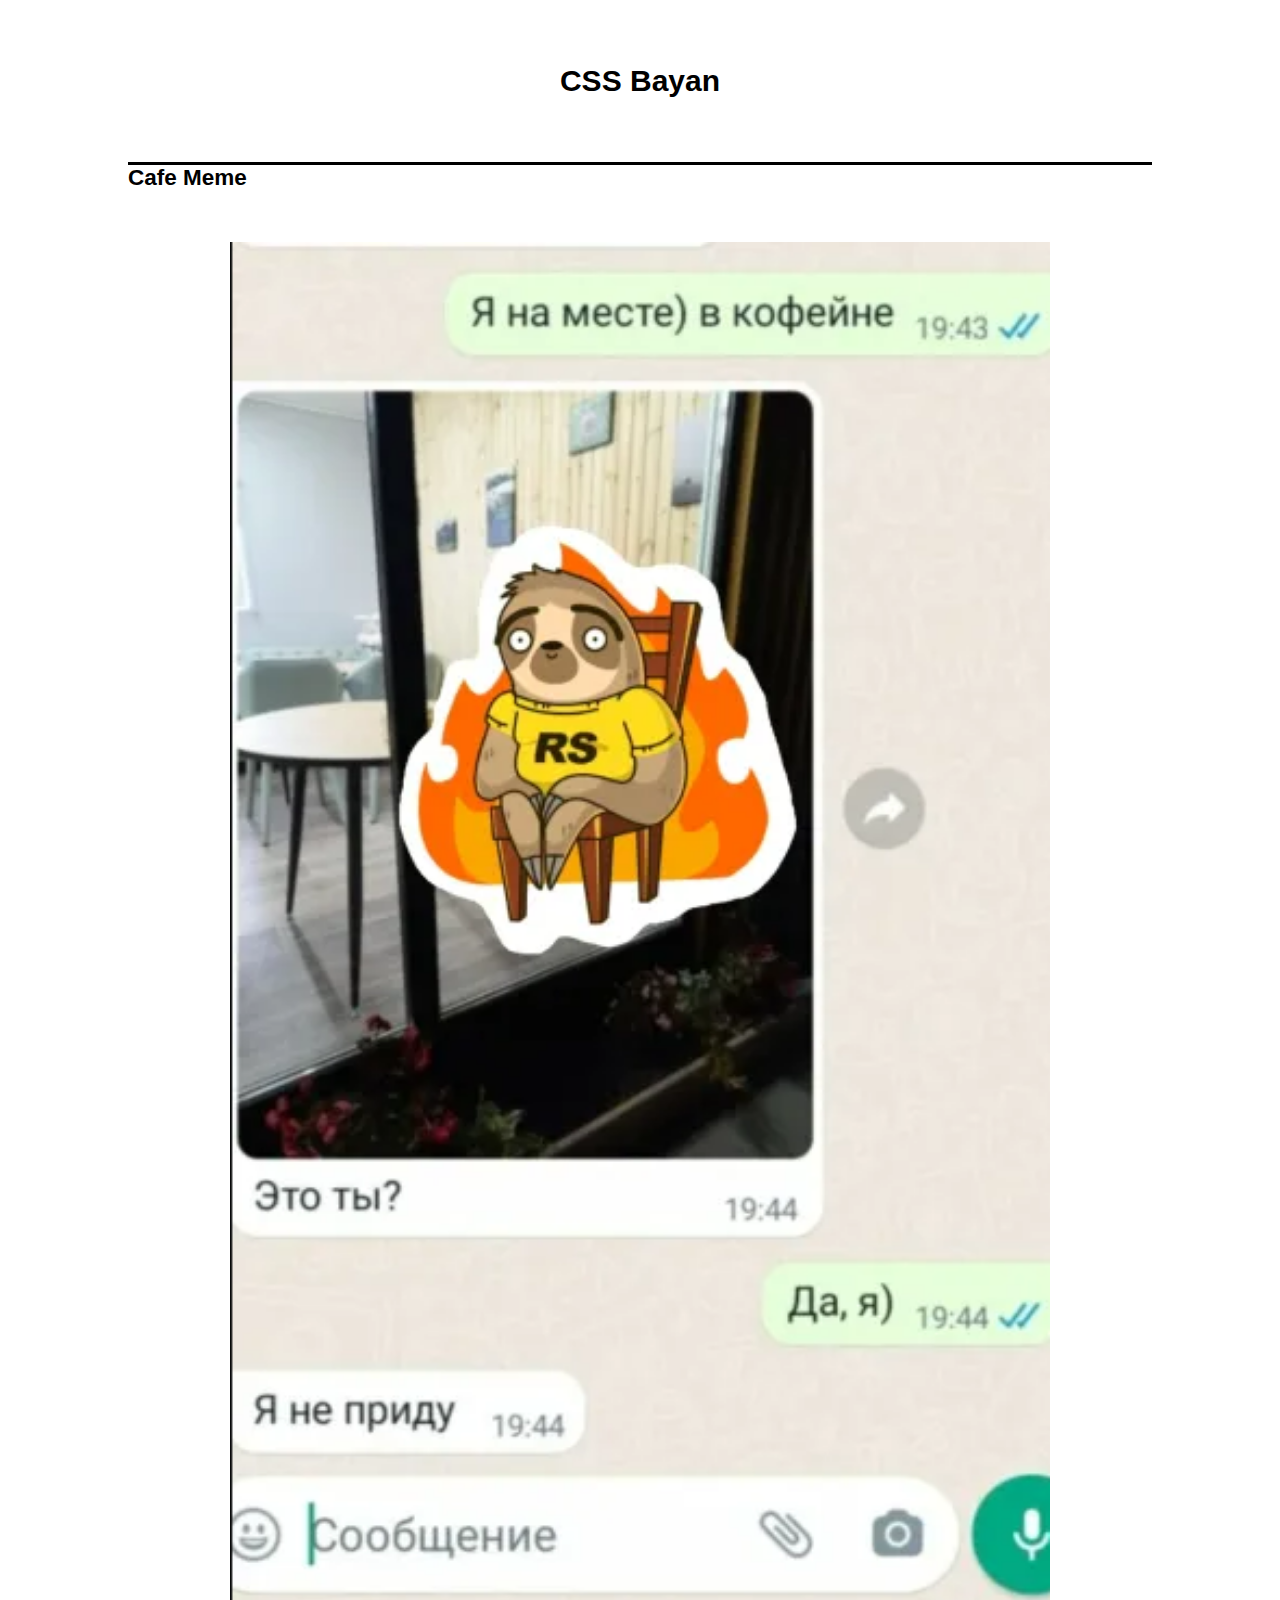
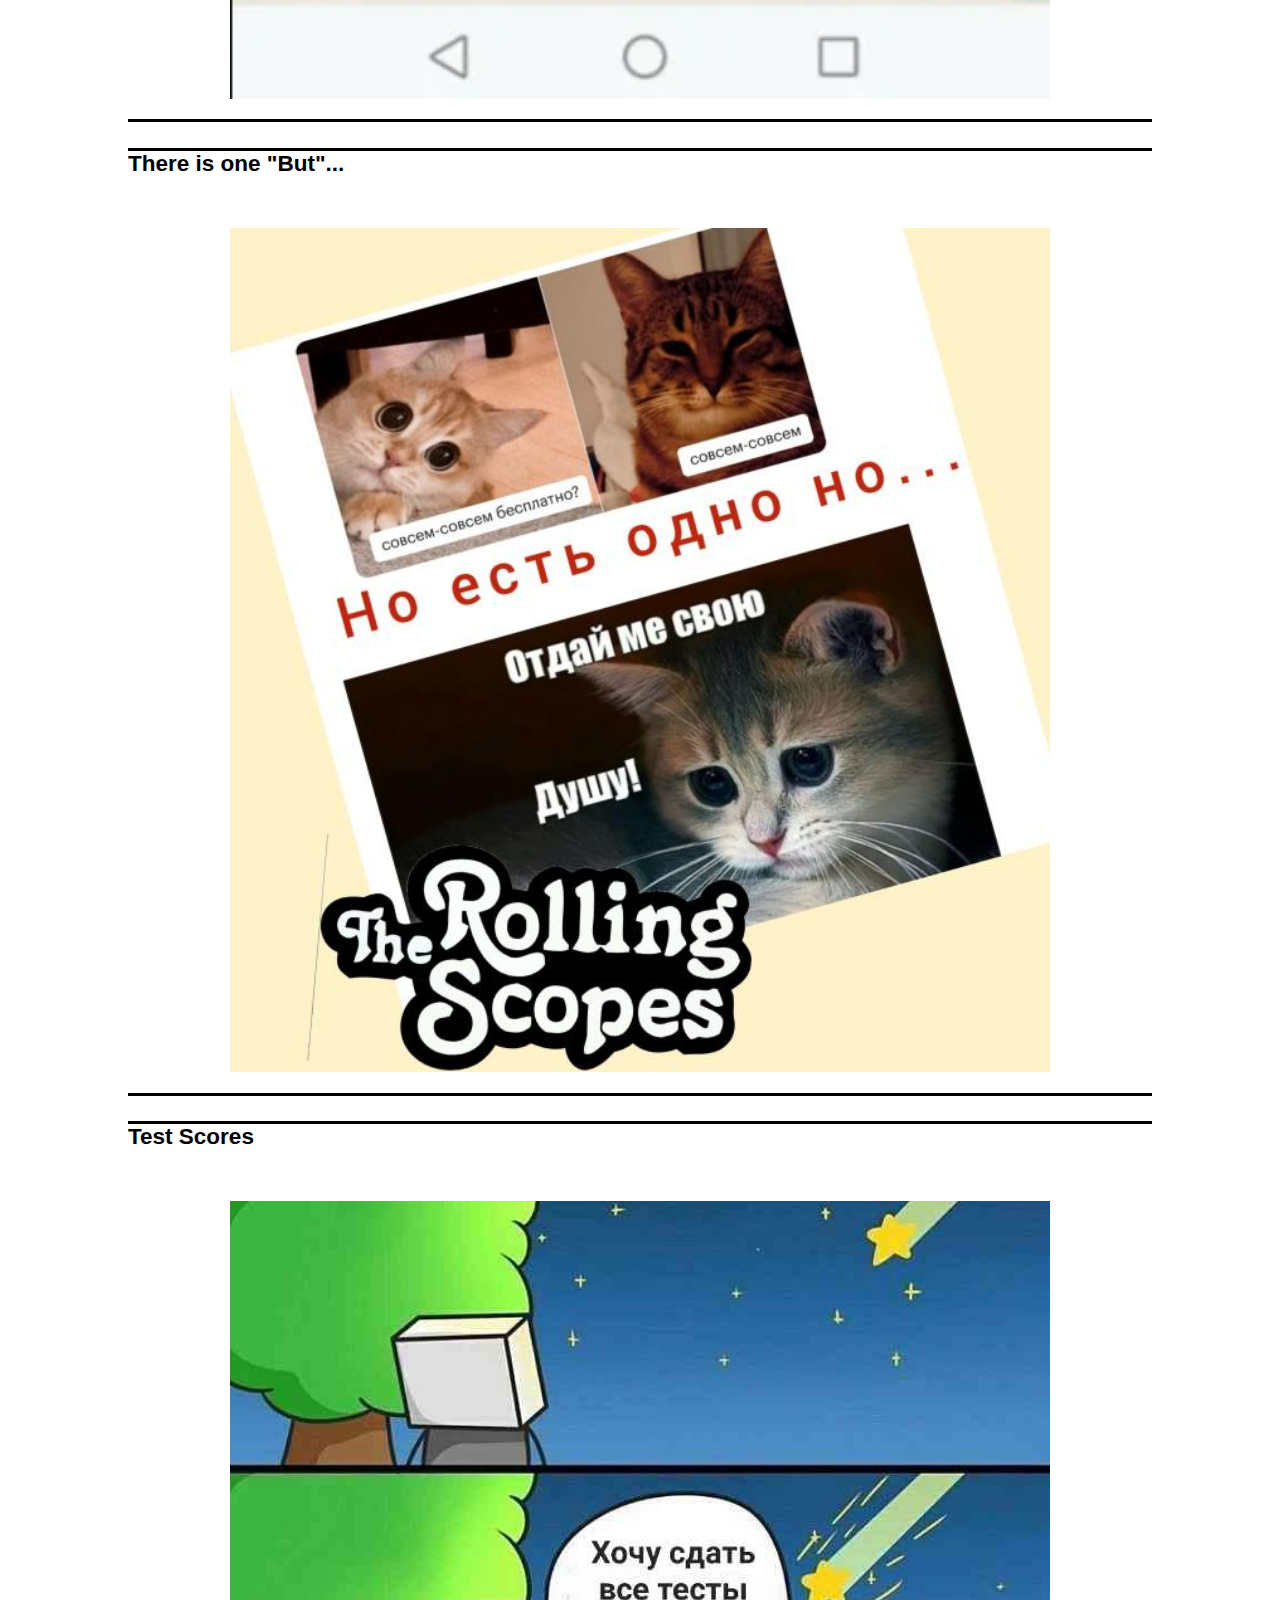
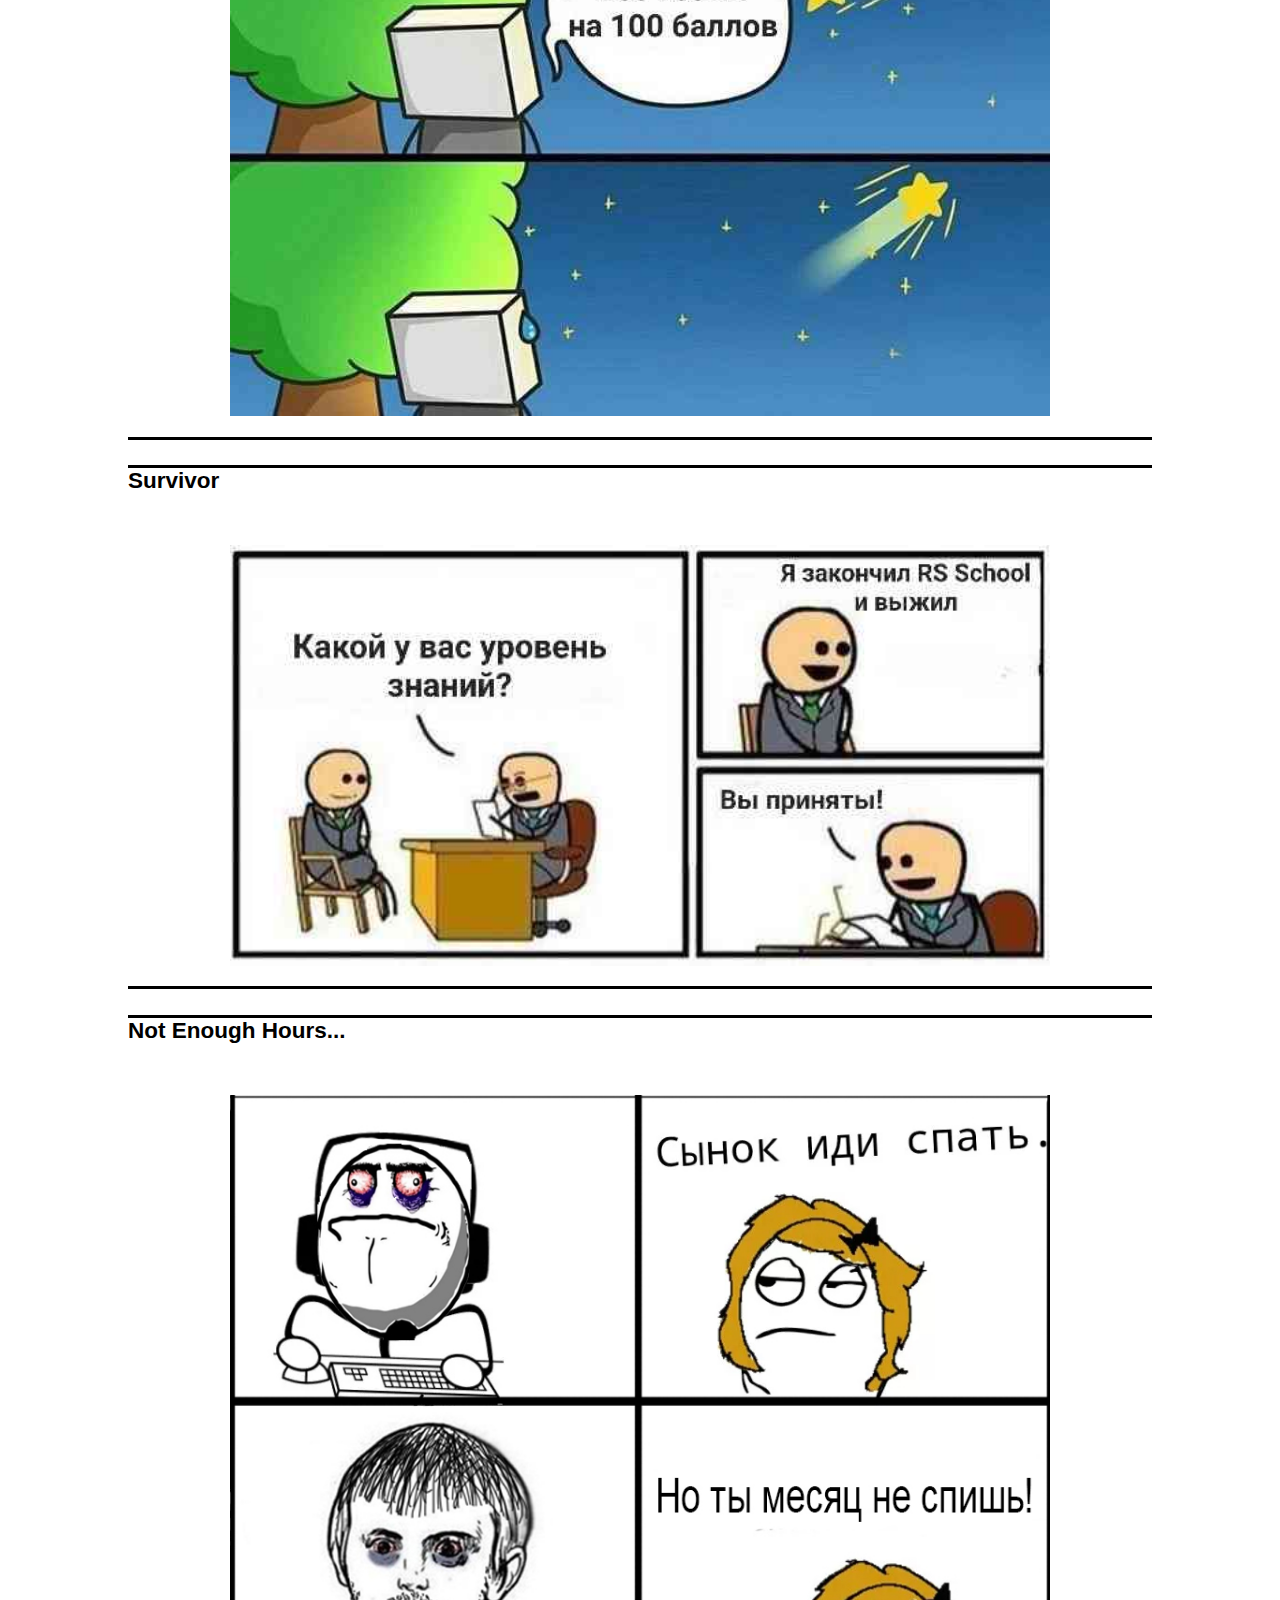
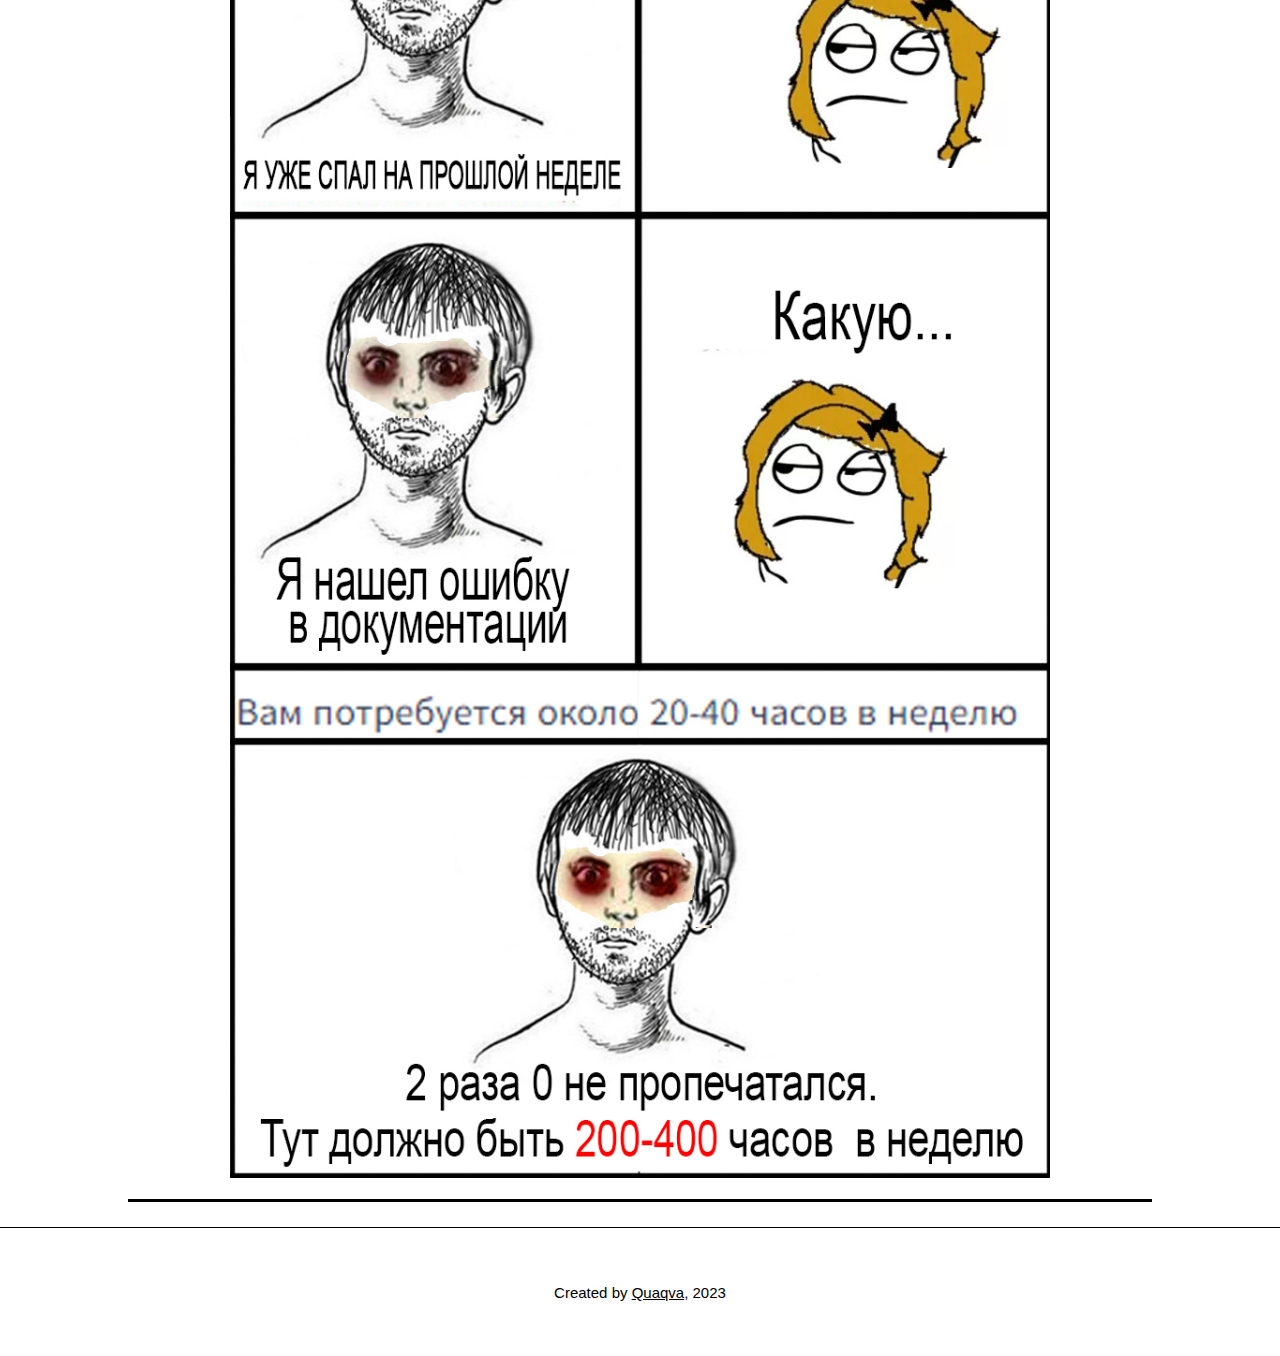
==== index.html @ 1279a56a "feat: added basic CSS (Sun, 12 Mar, 12:35:00 AM)" ====
<!DOCTYPE html>
<html lang="en">
<head>
    <meta charset="UTF-8">
    <meta name="viewport" content="width=device-width, initial-scale=1.0">
    <meta http-equiv="X-UA-Compatible" content="IE=Edge">
    <link rel="stylesheet" href="styles.css">
    <title>CSS Bayan</title>
</head>
<body>
    <header>
        <h1>CSS Bayan</h1>
    </header>
    <main>
        <div class="accordion-wrapper">
            <div id="meme-1" class="accordion-item">
                <h2>Cafe Meme</h2>
                <img alt="cafe meme" src="images/cafe_meme.png">
            </div>
            <div id="meme-2" class="accordion-item">
                <h2>There is one "But"...</h2>
                <img alt="there is one but meme" src="images/there_is_one_but_meme.png">
            </div>
            <div id="meme-3" class="accordion-item">
                <h2>Test Scores</h2>
                <img alt="test scores meme" src="images/test_scores_meme.png">
            </div>
            <div id="meme-4" class="accordion-item">
                <h2>Survivor</h2>
                <img alt="survivor meme" src="images/survivor_meme.png">
            </div>
            <div id="meme-5" class="accordion-item">
                <h2>Not Enough Hours...</h2>
                <img alt="not enough hours meme" src="images/not_enough_hours_meme.png">
            </div>
        </div>
    </main>
    <footer>
        <p>Created by <span class="underline">Quaqva</span>, 2023</p>
    </footer>
</body>
</html>
---- styles.css ----
:root {
    --bg-color-body: white;
    --bg-color-main: white;
    --border-color-item: black;
}

* {
    box-sizing: border-box;
    margin: 0;
    padding: 0;
}

html {
    font: 10px Tahoma, sans-serif;
}

body {
    background-color: var(--bg-color-body);
    font-size:1.5rem;
}

header {
    margin: 5% auto;
}

header > h1 {
    text-align: center;
    font-size:2em;
}

main {
    margin:0 auto;
    width:80%;
    background-color:var(--bg-color-main);
}

.accordion-item {
    width:100%;
    margin:2.5% auto;
    border-top:3px solid var(--border-color-item);
    border-bottom: 3px solid var(--border-color-item);
}

.accordion-item img {
    display:block;
    margin:5% auto 2% auto;
    object-fit: cover;
    width:80%;
}

.underline {
    text-decoration: underline;
}

footer {
    display: flex;
    justify-content: center;
    align-items: center;
    height:5vh;
    width:100%;
    padding:5%;
    border-top:1px solid black;
}
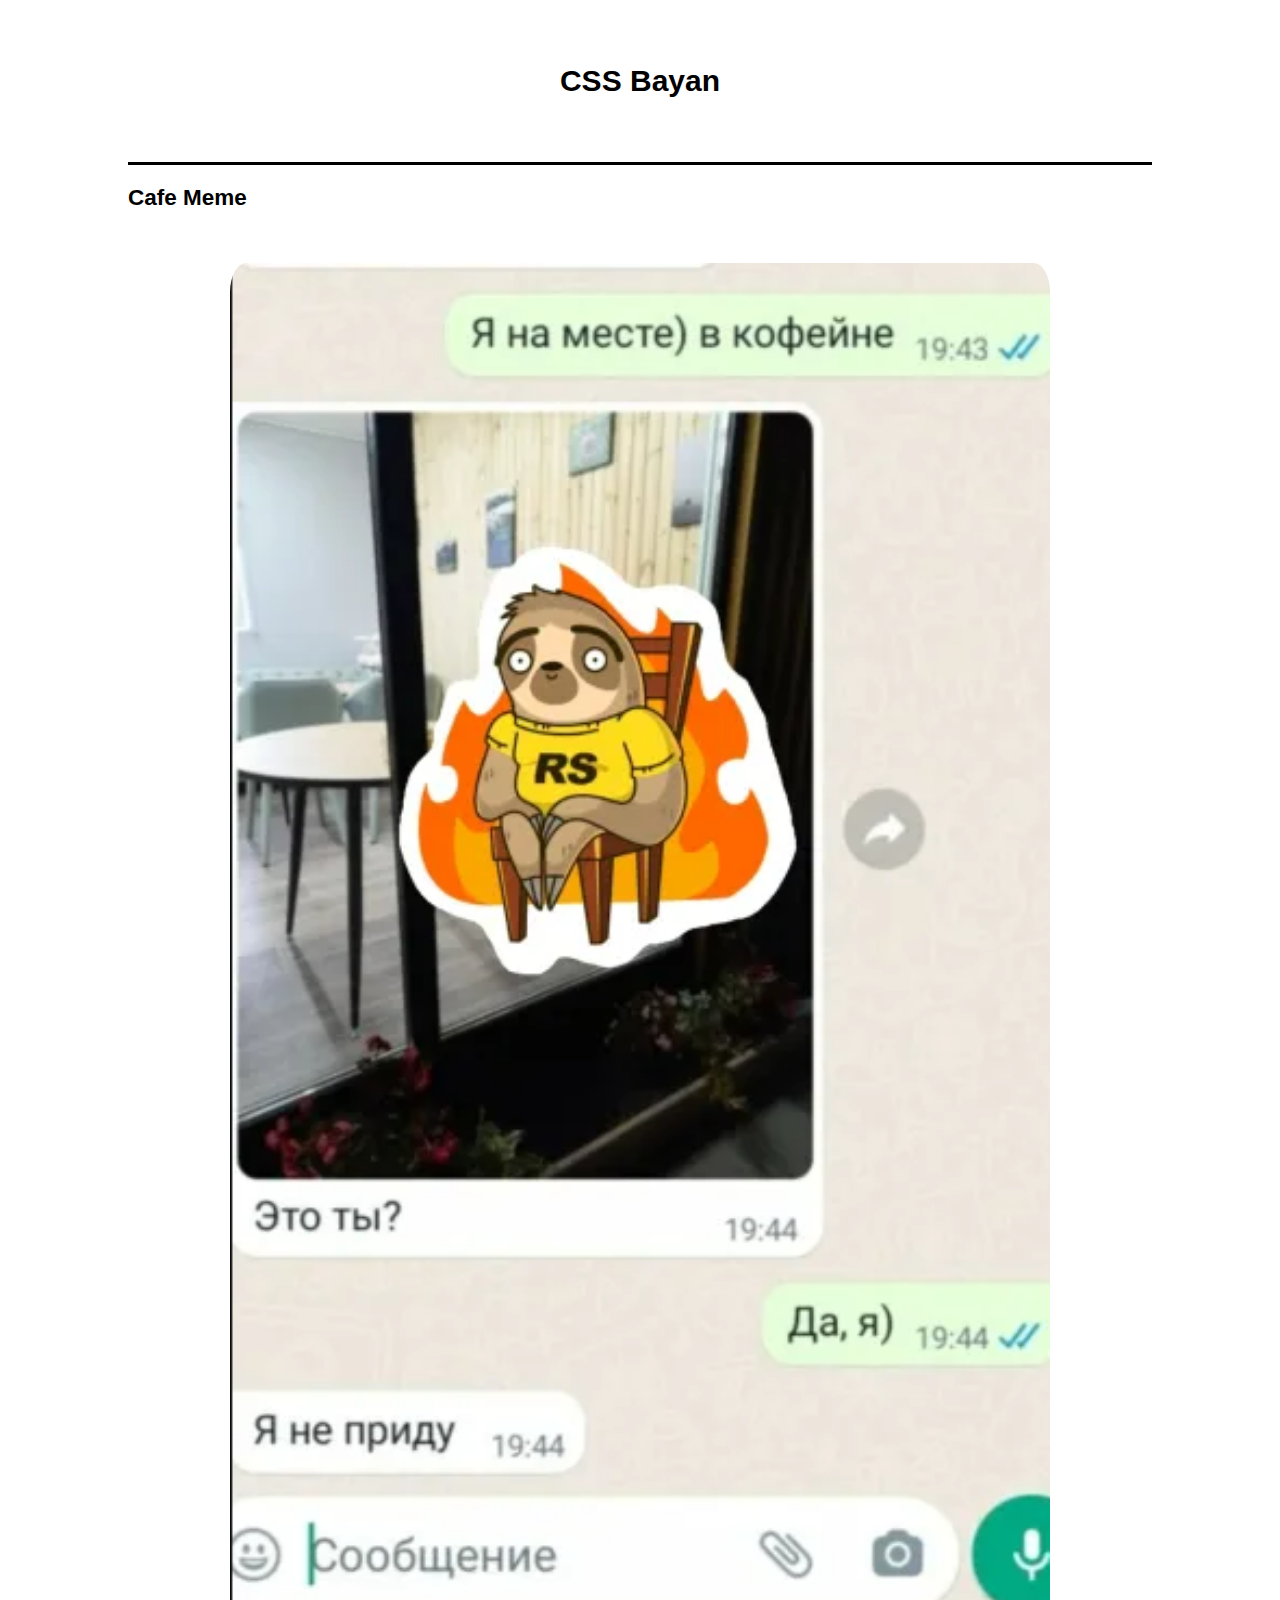
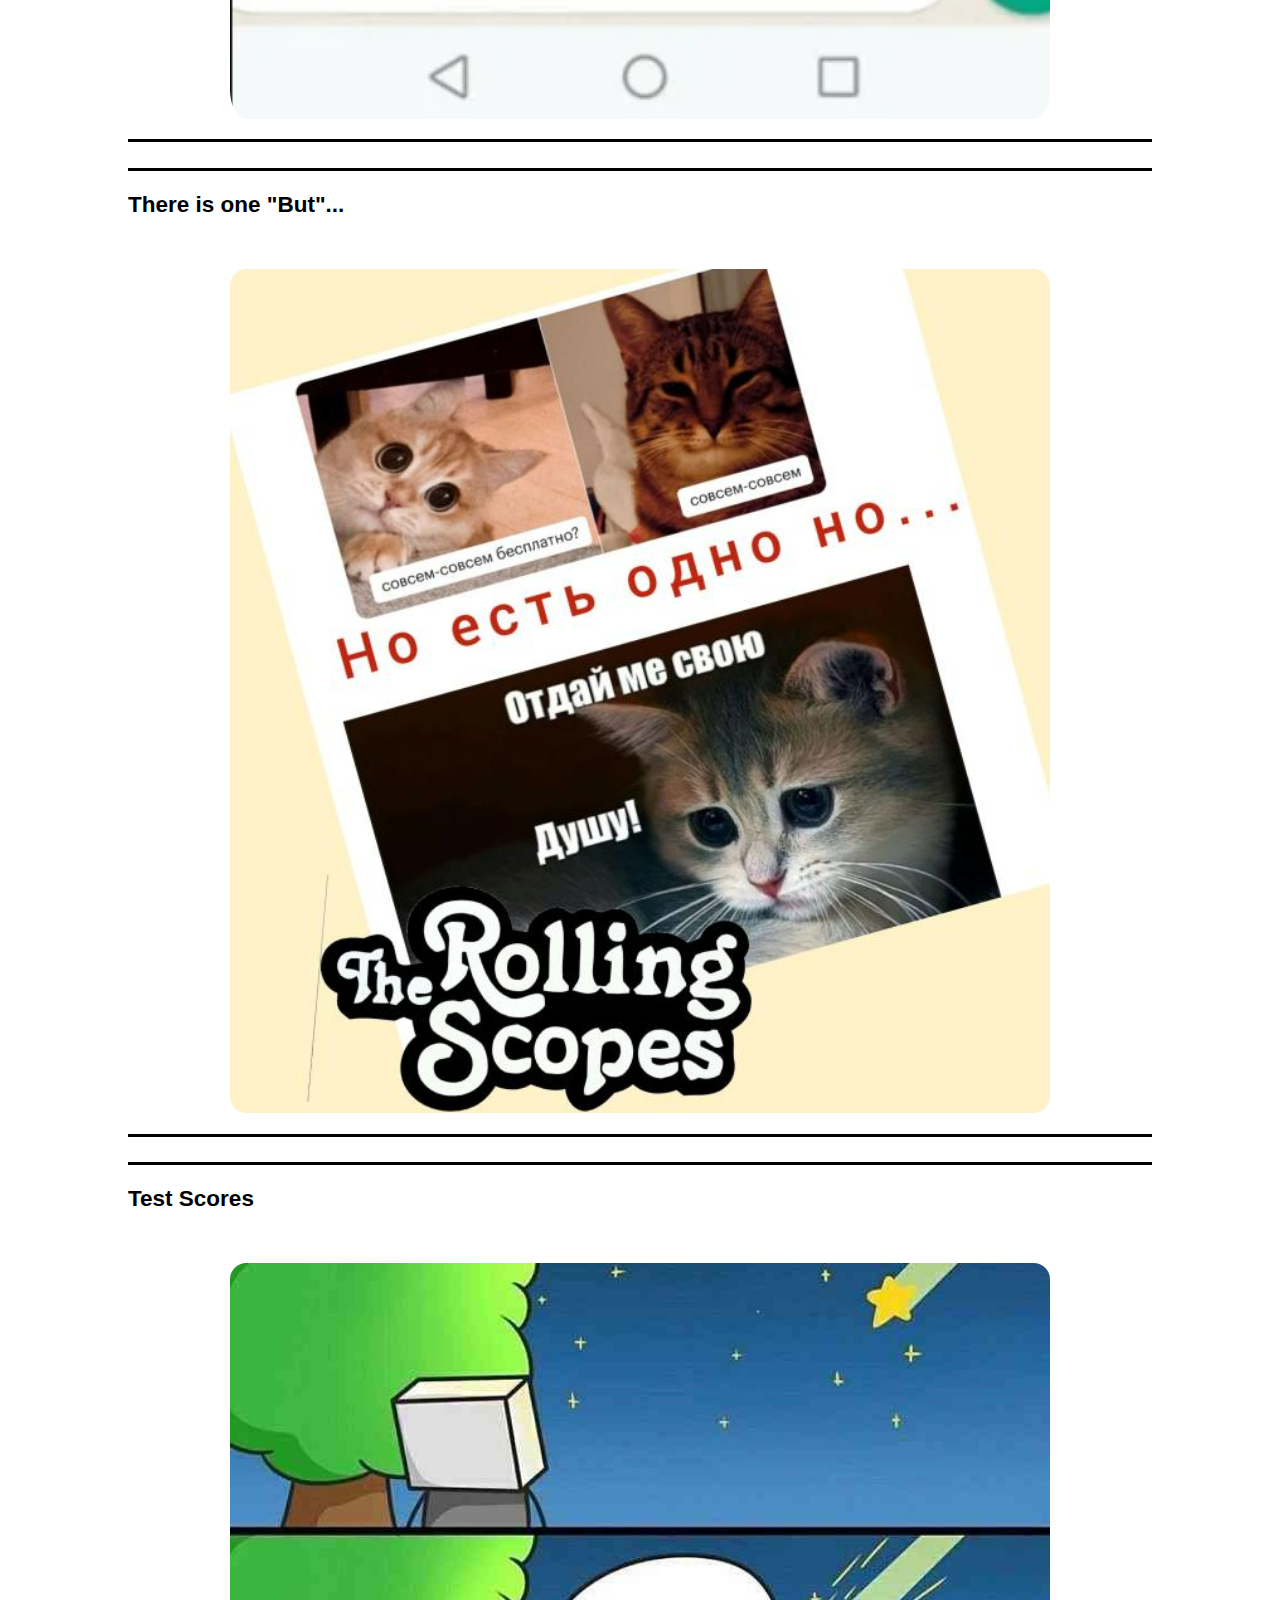
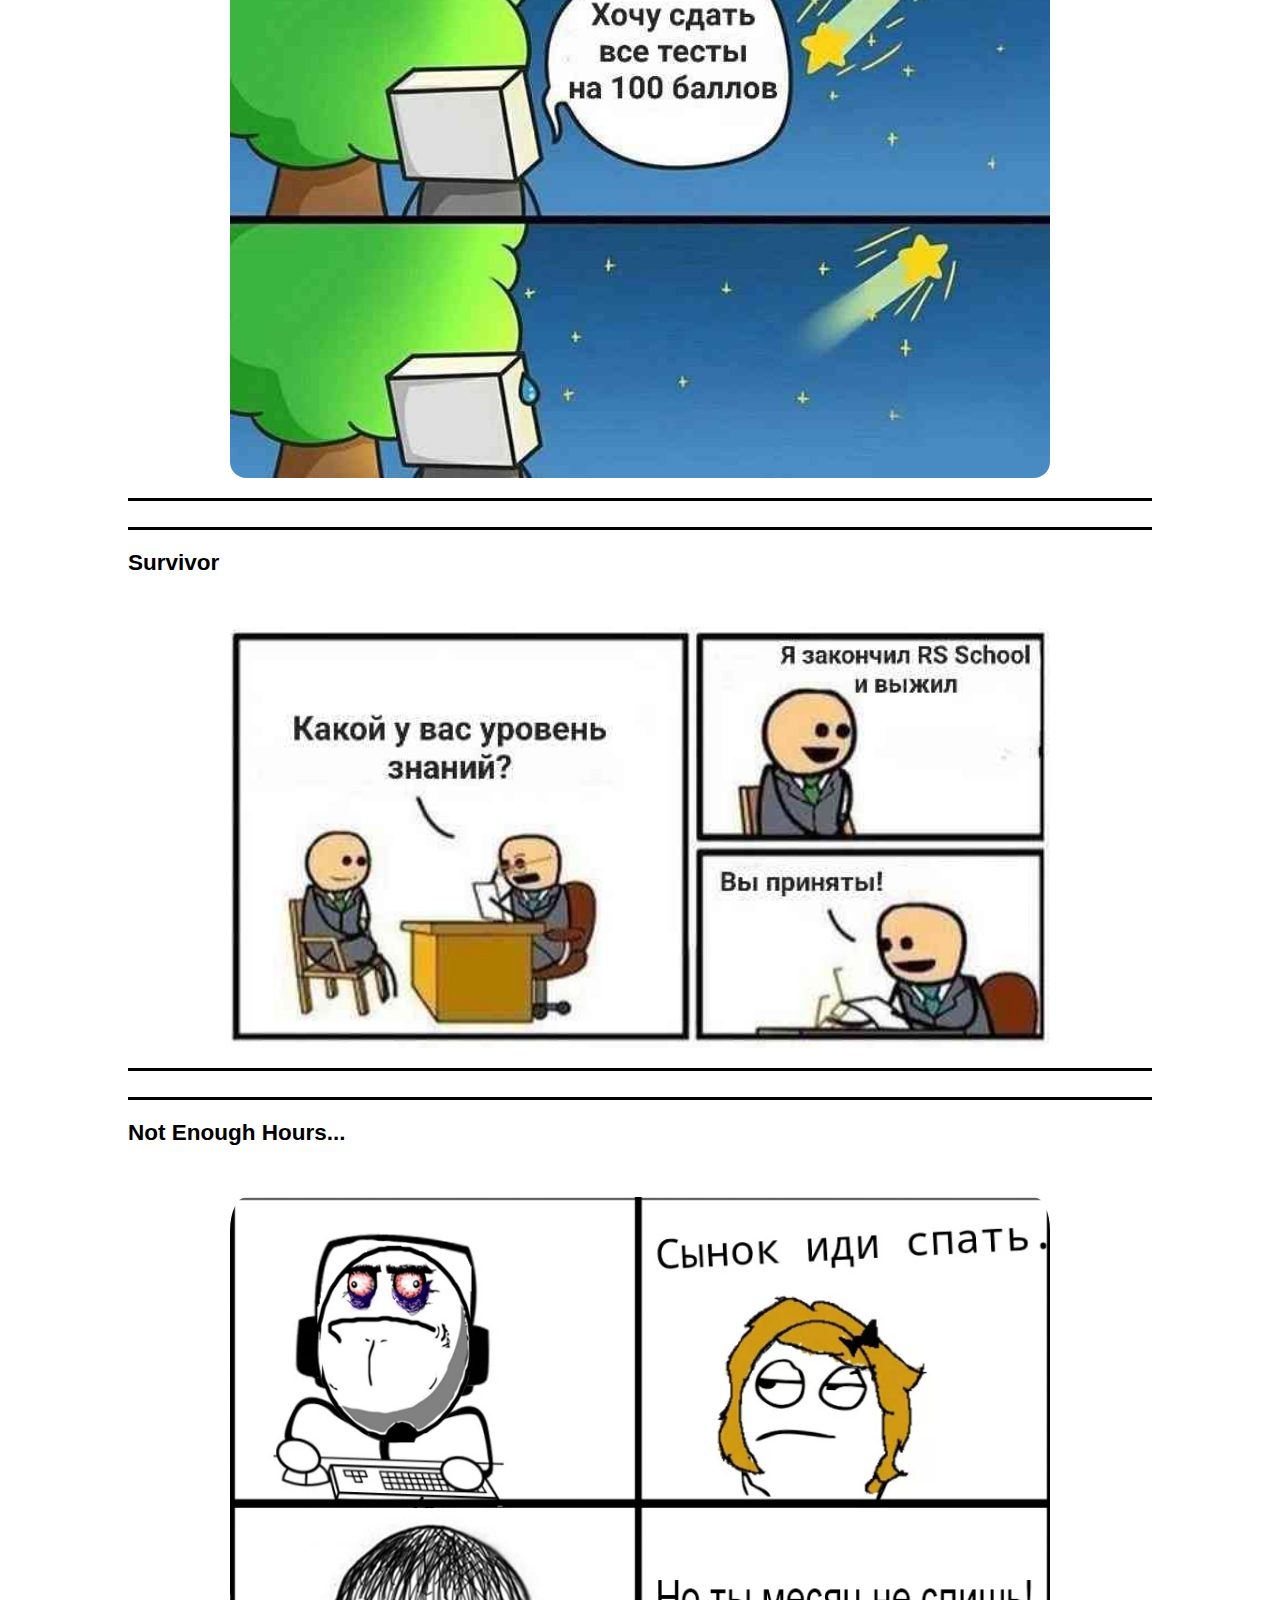
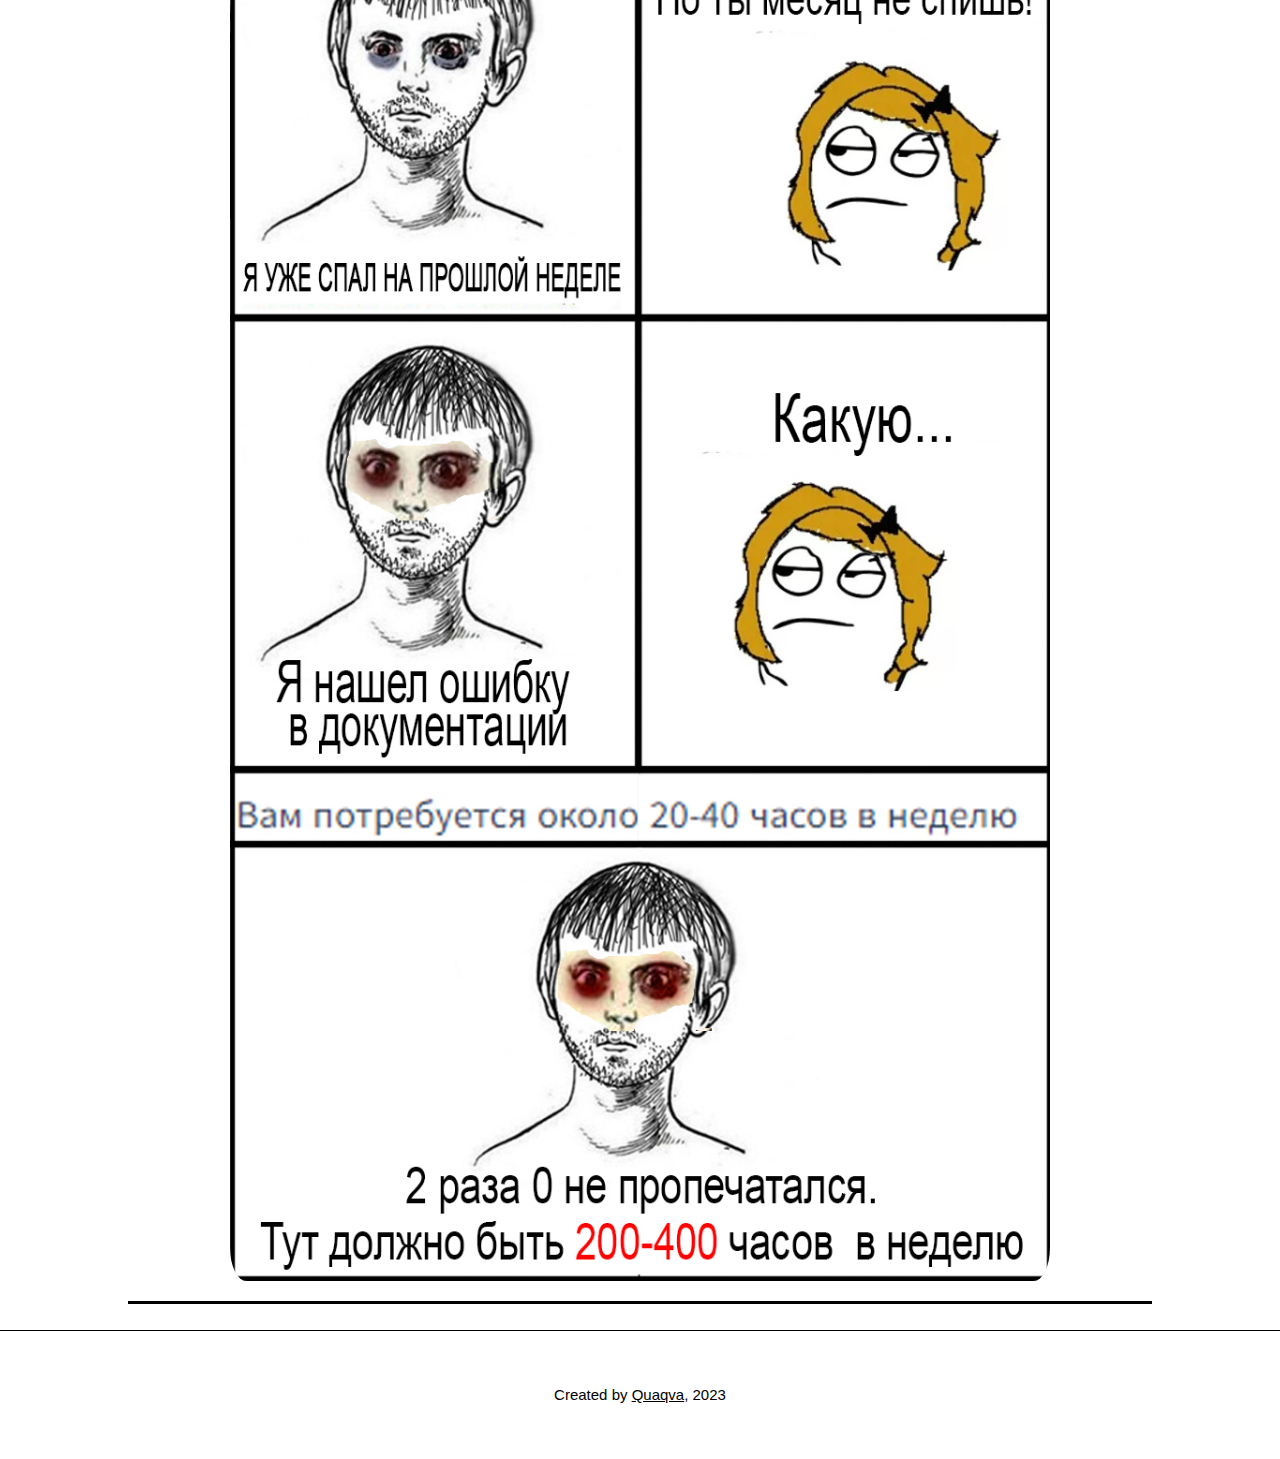
==== commit 8d25d021: "feat: added icons to titles (Sat, 12 Mar, 2023 01:29:30 AM)" ====
--- a/index.html
+++ b/index.html
@@ -5,6 +5,10 @@
     <meta name="viewport" content="width=device-width, initial-scale=1.0">
     <meta http-equiv="X-UA-Compatible" content="IE=Edge">
     <link rel="stylesheet" href="styles.css">
+    <link rel="stylesheet"
+          href="https://use.fontawesome.com/releases/v5.6.1/css/all.css"
+          integrity="sha384-gfdkjb5BdAXd+lj+gudLWI+BXq4IuLW5IT+brZEZsLFm++aCMlF1V92rMkPaX4PP"
+          crossorigin="anonymous">
     <title>CSS Bayan</title>
 </head>
 <body>
@@ -14,23 +18,43 @@
     <main>
         <div class="accordion-wrapper">
             <div id="meme-1" class="accordion-item">
-                <h2>Cafe Meme</h2>
+                <h2>Cafe Meme </h2>
+                <span class="align-right">
+                    <i class="fa fa-chevron-down" aria-hidden="true"></i>
+                    <i class="fa fa-chevron-up" aria-hidden="true"></i>
+                </span>
                 <img alt="cafe meme" src="images/cafe_meme.png">
             </div>
             <div id="meme-2" class="accordion-item">
                 <h2>There is one "But"...</h2>
+                <span class="align-right">
+                    <i class="fa fa-chevron-down" aria-hidden="true"></i>
+                    <i class="fa fa-chevron-up" aria-hidden="true"></i>
+                </span>
                 <img alt="there is one but meme" src="images/there_is_one_but_meme.png">
             </div>
             <div id="meme-3" class="accordion-item">
                 <h2>Test Scores</h2>
+                <span class="align-right">
+                    <i class="fa fa-chevron-down" aria-hidden="true"></i>
+                    <i class="fa fa-chevron-up" aria-hidden="true"></i>
+                </span>
                 <img alt="test scores meme" src="images/test_scores_meme.png">
             </div>
             <div id="meme-4" class="accordion-item">
                 <h2>Survivor</h2>
+                <span class="align-right">
+                    <i class="fa fa-chevron-down" aria-hidden="true"></i>
+                    <i class="fa fa-chevron-up" aria-hidden="true"></i>
+                </span>
                 <img alt="survivor meme" src="images/survivor_meme.png">
             </div>
             <div id="meme-5" class="accordion-item">
                 <h2>Not Enough Hours...</h2>
+                <span class="align-right">
+                    <i class="fa fa-chevron-down" aria-hidden="true"></i>
+                    <i class="fa fa-chevron-up" aria-hidden="true"></i>
+                </span>
                 <img alt="not enough hours meme" src="images/not_enough_hours_meme.png">
             </div>
         </div>
--- a/styles.css
+++ b/styles.css
@@ -37,15 +37,35 @@
 .accordion-item {
     width:100%;
     margin:2.5% auto;
+    padding-top:2%;
     border-top:3px solid var(--border-color-item);
     border-bottom: 3px solid var(--border-color-item);
 }
+
 
 .accordion-item img {
     display:block;
     margin:5% auto 2% auto;
     object-fit: cover;
     width:80%;
+    border-radius:2%;
+}
+
+.item-title {
+    width:100%;
+}
+
+.accordion-item h2 {
+    display:inline-block;
+    width:70%;
+}
+
+.align-right {
+    width: 25%;
+    display: inline-flex;
+    justify-content: flex-end;
+    align-items:center;
+    font-size:1.5em;
 }
 
 .underline {
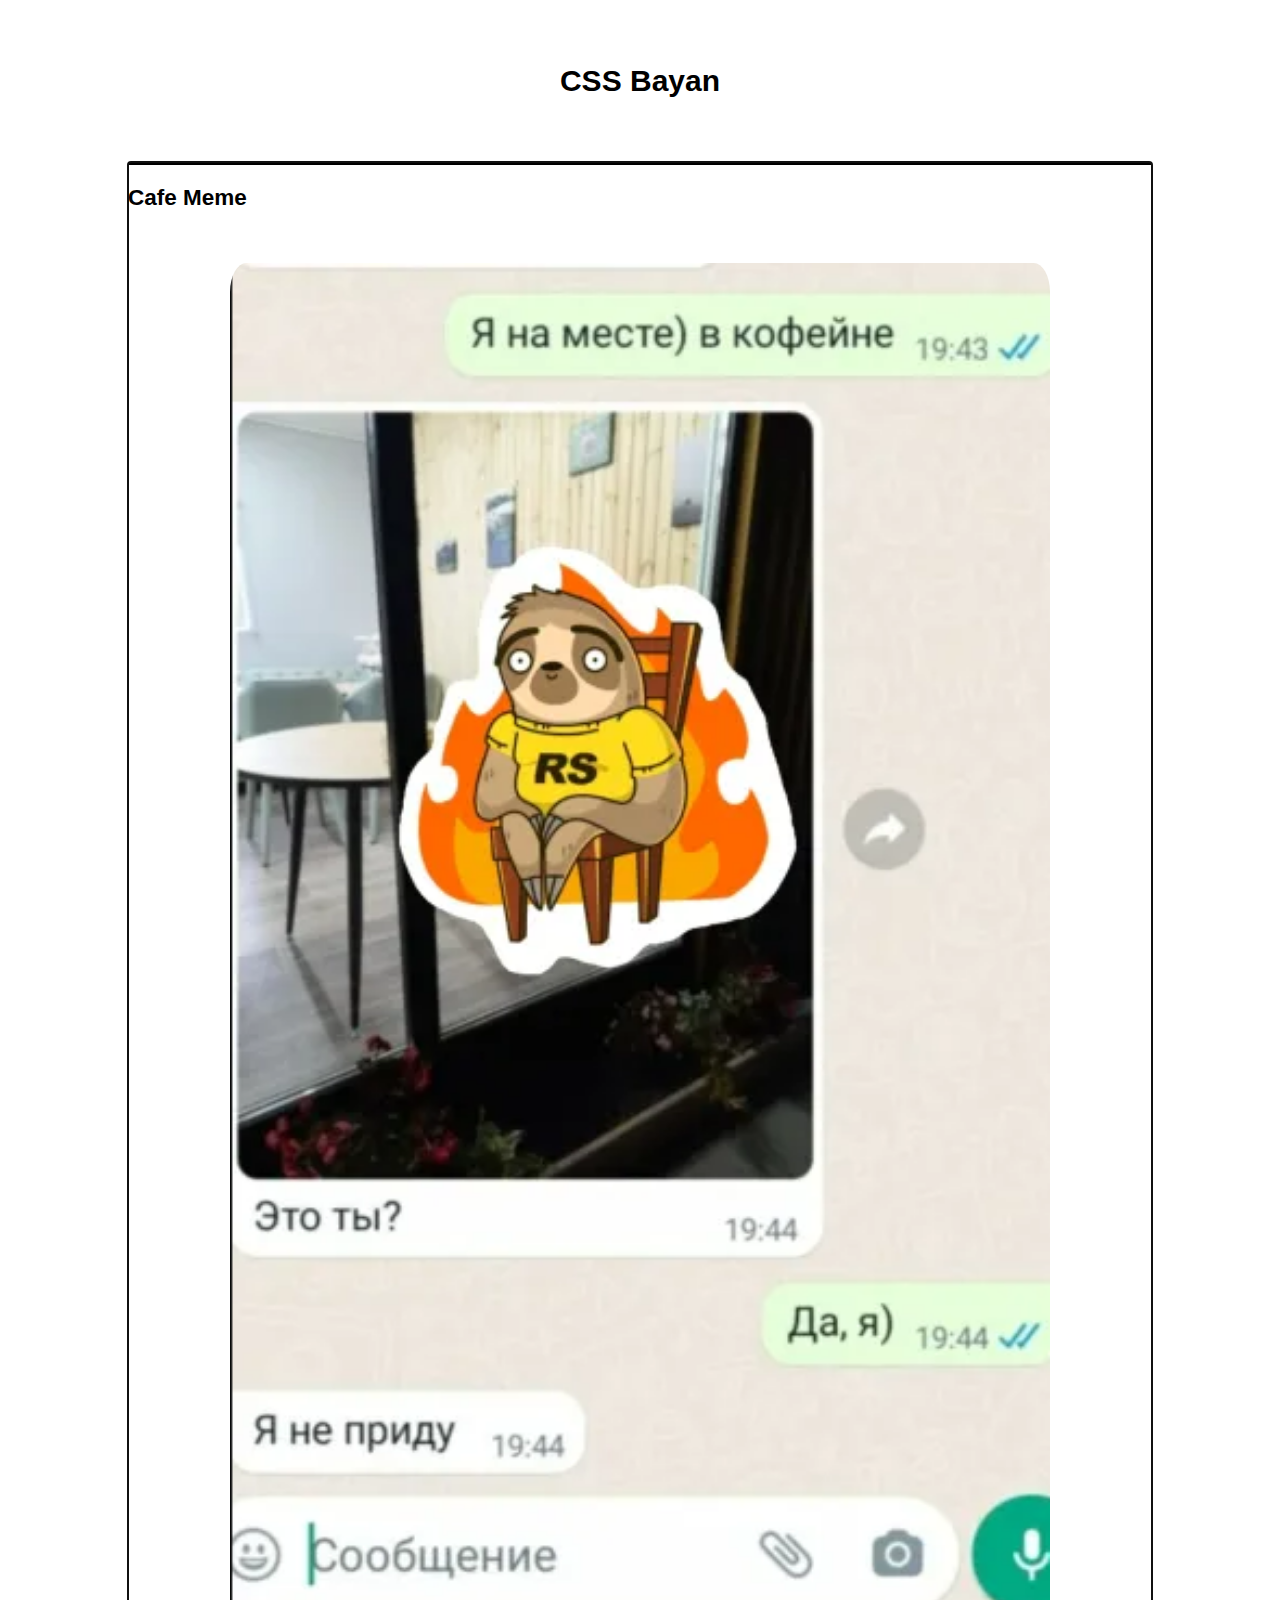
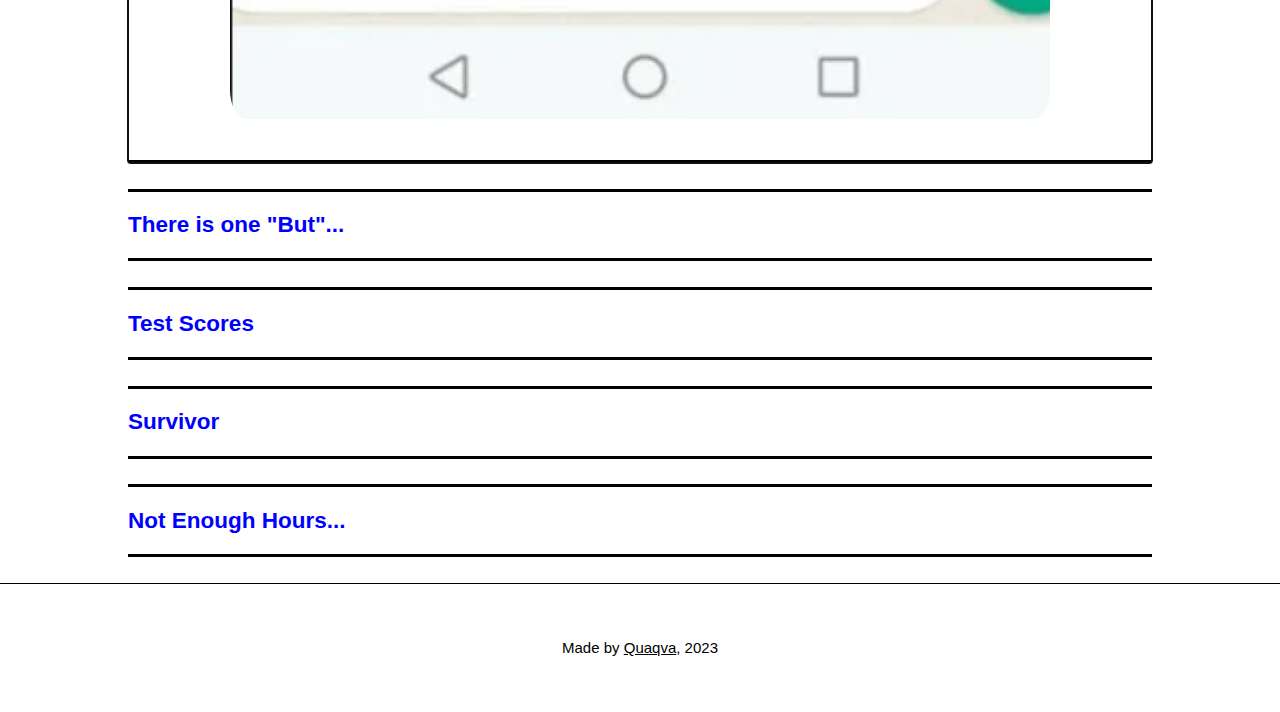
==== commit 6091fa93: "feat: added transitions (Sun, 12 March, 2023, 01:37:42 PM)" ====
--- a/index.html
+++ b/index.html
@@ -17,7 +17,7 @@
     </header>
     <main>
         <div class="accordion-wrapper">
-            <div id="meme-1" class="accordion-item">
+            <div id="meme-1" class="accordion-item" tabindex="0" autofocus>
                 <h2>Cafe Meme </h2>
                 <span class="align-right">
                     <i class="fa fa-chevron-down" aria-hidden="true"></i>
@@ -25,7 +25,7 @@
                 </span>
                 <img alt="cafe meme" src="images/cafe_meme.png">
             </div>
-            <div id="meme-2" class="accordion-item">
+            <div id="meme-2" class="accordion-item" tabindex="0">
                 <h2>There is one "But"...</h2>
                 <span class="align-right">
                     <i class="fa fa-chevron-down" aria-hidden="true"></i>
@@ -33,7 +33,7 @@
                 </span>
                 <img alt="there is one but meme" src="images/there_is_one_but_meme.png">
             </div>
-            <div id="meme-3" class="accordion-item">
+            <div id="meme-3" class="accordion-item" tabindex="0">
                 <h2>Test Scores</h2>
                 <span class="align-right">
                     <i class="fa fa-chevron-down" aria-hidden="true"></i>
@@ -41,7 +41,7 @@
                 </span>
                 <img alt="test scores meme" src="images/test_scores_meme.png">
             </div>
-            <div id="meme-4" class="accordion-item">
+            <div id="meme-4" class="accordion-item" tabindex="0">
                 <h2>Survivor</h2>
                 <span class="align-right">
                     <i class="fa fa-chevron-down" aria-hidden="true"></i>
@@ -49,7 +49,7 @@
                 </span>
                 <img alt="survivor meme" src="images/survivor_meme.png">
             </div>
-            <div id="meme-5" class="accordion-item">
+            <div id="meme-5" class="accordion-item" tabindex="0">
                 <h2>Not Enough Hours...</h2>
                 <span class="align-right">
                     <i class="fa fa-chevron-down" aria-hidden="true"></i>
@@ -60,7 +60,7 @@
         </div>
     </main>
     <footer>
-        <p>Created by <span class="underline">Quaqva</span>, 2023</p>
+        <p>Made by <span class="underline">Quaqva</span>, 2023</p>
     </footer>
 </body>
 </html>--- a/styles.css
+++ b/styles.css
@@ -2,16 +2,20 @@
     --bg-color-body: white;
     --bg-color-main: white;
     --border-color-item: black;
+    --font-color: black;
+    --font-color-item:blue;
 }
 
 * {
     box-sizing: border-box;
     margin: 0;
     padding: 0;
+    pointer-events: auto;
 }
 
 html {
     font: 10px Tahoma, sans-serif;
+    color:var(--font-color);
 }
 
 body {
@@ -34,25 +38,65 @@
     background-color:var(--bg-color-main);
 }
 
+.accordion-wrapper {
+    z-index: 0;
+}
+
 .accordion-item {
     width:100%;
     margin:2.5% auto;
-    padding-top:2%;
+    padding:2% 0;
     border-top:3px solid var(--border-color-item);
     border-bottom: 3px solid var(--border-color-item);
+    color:var(--font-color-item);
+    z-index: 1;
 }
 
+.accordion-wrapper:hover .accordion-item,
+.accordion-item:focus{
+    color: var(--font-color);
+    cursor:pointer;
+}
+
+.accordion-item:active {
+    color: var(--font-color-item);
+}
+
+/* icons behaviour */
+.accordion-wrapper:hover .fa,
+.accordion-item .fa-chevron-down
+{
+    opacity: 1;
+}
+
+.accordion-wrapper .fa,
+.accordion-item:hover .fa-chevron-down {
+    opacity:0;
+}
+
+.accordion-item .fa-chevron-up{
+    opacity: 0 !important;
+}
+
+.accordion-item:hover .fa-chevron-up{
+    opacity: 1 !important;
+}
 
 .accordion-item img {
     display:block;
-    margin:5% auto 2% auto;
     object-fit: cover;
-    width:80%;
+    width:0;
     border-radius:2%;
+    height:0;
+    transition: ease-in-out 0.2s;
+    margin:0 auto;
 }
 
-.item-title {
-    width:100%;
+.accordion-item:hover img,
+.accordion-item:focus img{
+    margin:5% auto 2% auto;
+    height:100%;
+    width:80%;
 }
 
 .accordion-item h2 {
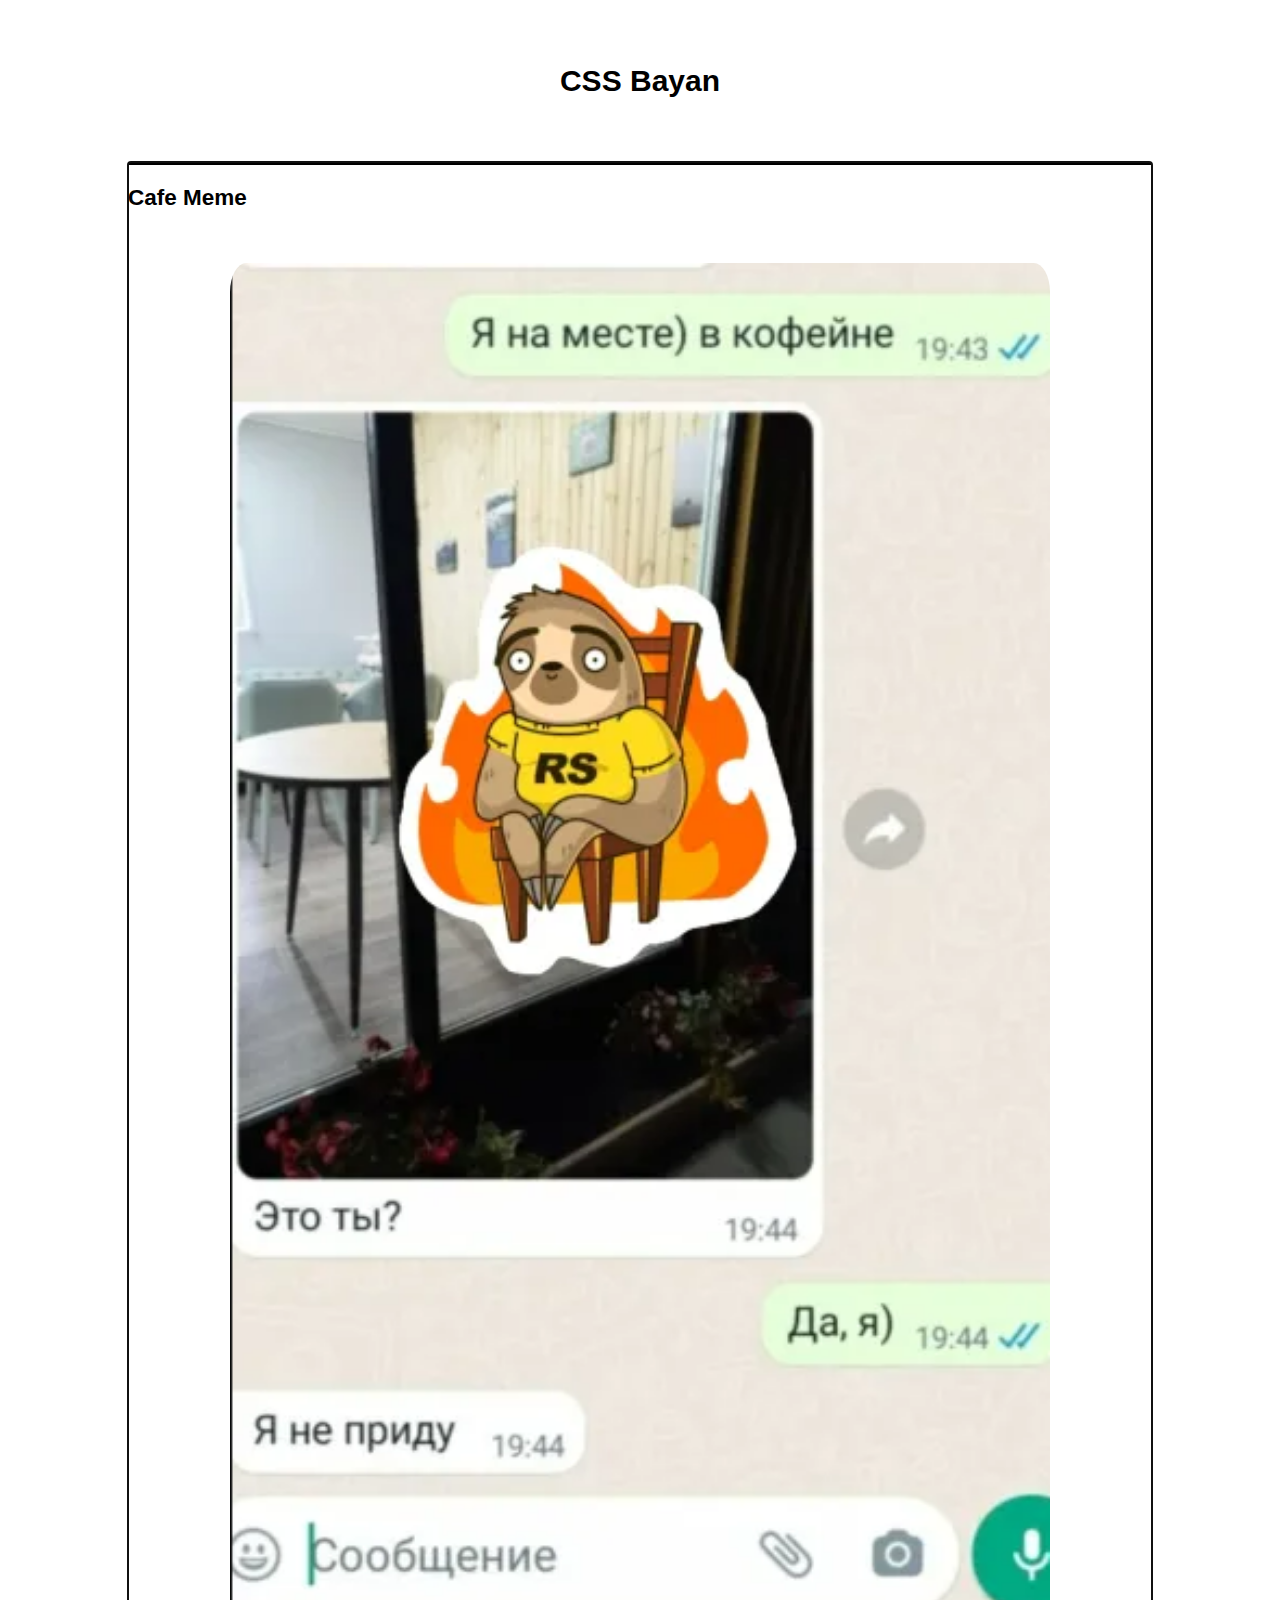
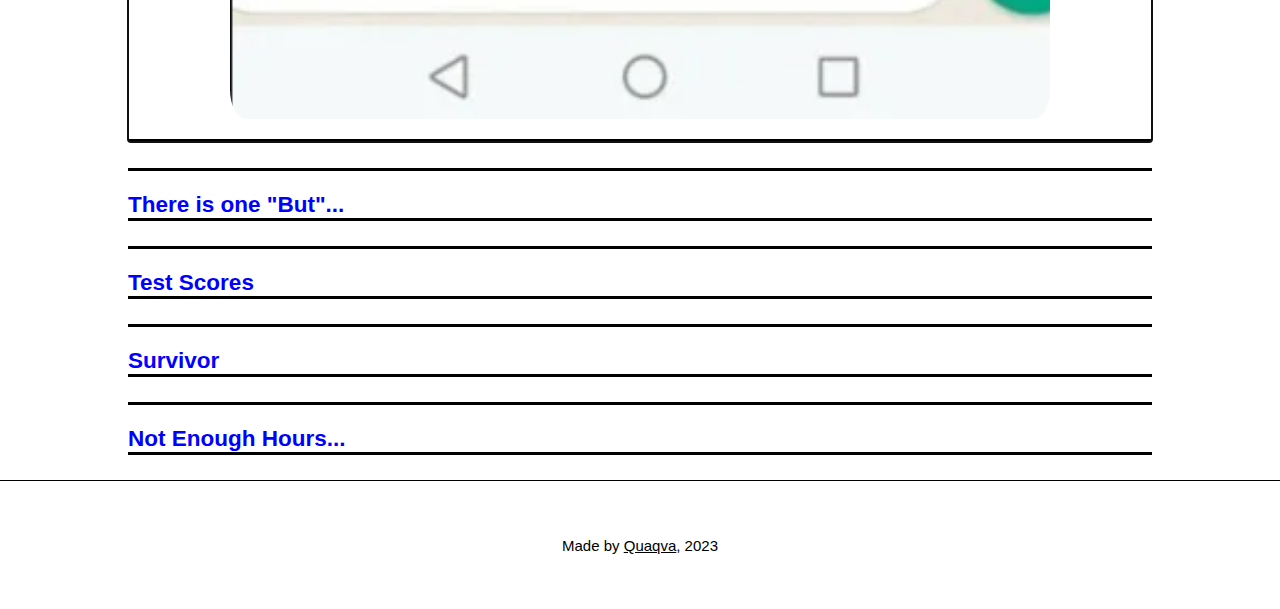
==== commit e721e18a: "fix: fixed icon positions (Sun, 12 March, 2023, 02:07:15 PM)" ====
--- a/index.html
+++ b/index.html
@@ -19,41 +19,41 @@
         <div class="accordion-wrapper">
             <div id="meme-1" class="accordion-item" tabindex="0" autofocus>
                 <h2>Cafe Meme </h2>
-                <span class="align-right">
-                    <i class="fa fa-chevron-down" aria-hidden="true"></i>
-                    <i class="fa fa-chevron-up" aria-hidden="true"></i>
+                <span class="fa-stack align-right">
+                    <i class="fa fa-stack-1x fa-chevron-down" aria-hidden="true"></i>
+                    <i class="fa fa-stack-1x fa-chevron-up" aria-hidden="true"></i>
                 </span>
                 <img alt="cafe meme" src="images/cafe_meme.png">
             </div>
             <div id="meme-2" class="accordion-item" tabindex="0">
                 <h2>There is one "But"...</h2>
-                <span class="align-right">
-                    <i class="fa fa-chevron-down" aria-hidden="true"></i>
-                    <i class="fa fa-chevron-up" aria-hidden="true"></i>
+                <span class="fa-stack align-right">
+                    <i class="fa fa-stack-1x fa-chevron-down" aria-hidden="true"></i>
+                    <i class="fa fa-stack-1x fa-chevron-up" aria-hidden="true"></i>
                 </span>
                 <img alt="there is one but meme" src="images/there_is_one_but_meme.png">
             </div>
             <div id="meme-3" class="accordion-item" tabindex="0">
                 <h2>Test Scores</h2>
-                <span class="align-right">
-                    <i class="fa fa-chevron-down" aria-hidden="true"></i>
-                    <i class="fa fa-chevron-up" aria-hidden="true"></i>
+                <span class="fa-stack align-right">
+                    <i class="fa fa-stack-1x fa-chevron-down" aria-hidden="true"></i>
+                    <i class="fa fa-stack-1x fa-chevron-up" aria-hidden="true"></i>
                 </span>
                 <img alt="test scores meme" src="images/test_scores_meme.png">
             </div>
             <div id="meme-4" class="accordion-item" tabindex="0">
                 <h2>Survivor</h2>
-                <span class="align-right">
-                    <i class="fa fa-chevron-down" aria-hidden="true"></i>
-                    <i class="fa fa-chevron-up" aria-hidden="true"></i>
+                <span class="fa-stack align-right">
+                    <i class="fa fa-stack-1x fa-chevron-down" aria-hidden="true"></i>
+                    <i class="fa fa-stack-1x fa-chevron-up" aria-hidden="true"></i>
                 </span>
                 <img alt="survivor meme" src="images/survivor_meme.png">
             </div>
             <div id="meme-5" class="accordion-item" tabindex="0">
                 <h2>Not Enough Hours...</h2>
-                <span class="align-right">
-                    <i class="fa fa-chevron-down" aria-hidden="true"></i>
-                    <i class="fa fa-chevron-up" aria-hidden="true"></i>
+                <span class="fa-stack align-right">
+                    <i class="fa fa-stack-1x fa-chevron-down" aria-hidden="true"></i>
+                    <i class="fa fa-stack-1x fa-chevron-up" aria-hidden="true"></i>
                 </span>
                 <img alt="not enough hours meme" src="images/not_enough_hours_meme.png">
             </div>
--- a/styles.css
+++ b/styles.css
@@ -11,6 +11,7 @@
     margin: 0;
     padding: 0;
     pointer-events: auto;
+    border:none;
 }
 
 html {
@@ -45,7 +46,7 @@
 .accordion-item {
     width:100%;
     margin:2.5% auto;
-    padding:2% 0;
+    padding-top:2%;
     border-top:3px solid var(--border-color-item);
     border-bottom: 3px solid var(--border-color-item);
     color:var(--font-color-item);
@@ -105,11 +106,12 @@
 }
 
 .align-right {
-    width: 25%;
-    display: inline-flex;
-    justify-content: flex-end;
-    align-items:center;
+    width: 25% !important;
     font-size:1.5em;
+}
+
+.align-right i{
+    text-align: right !important;
 }
 
 .underline {
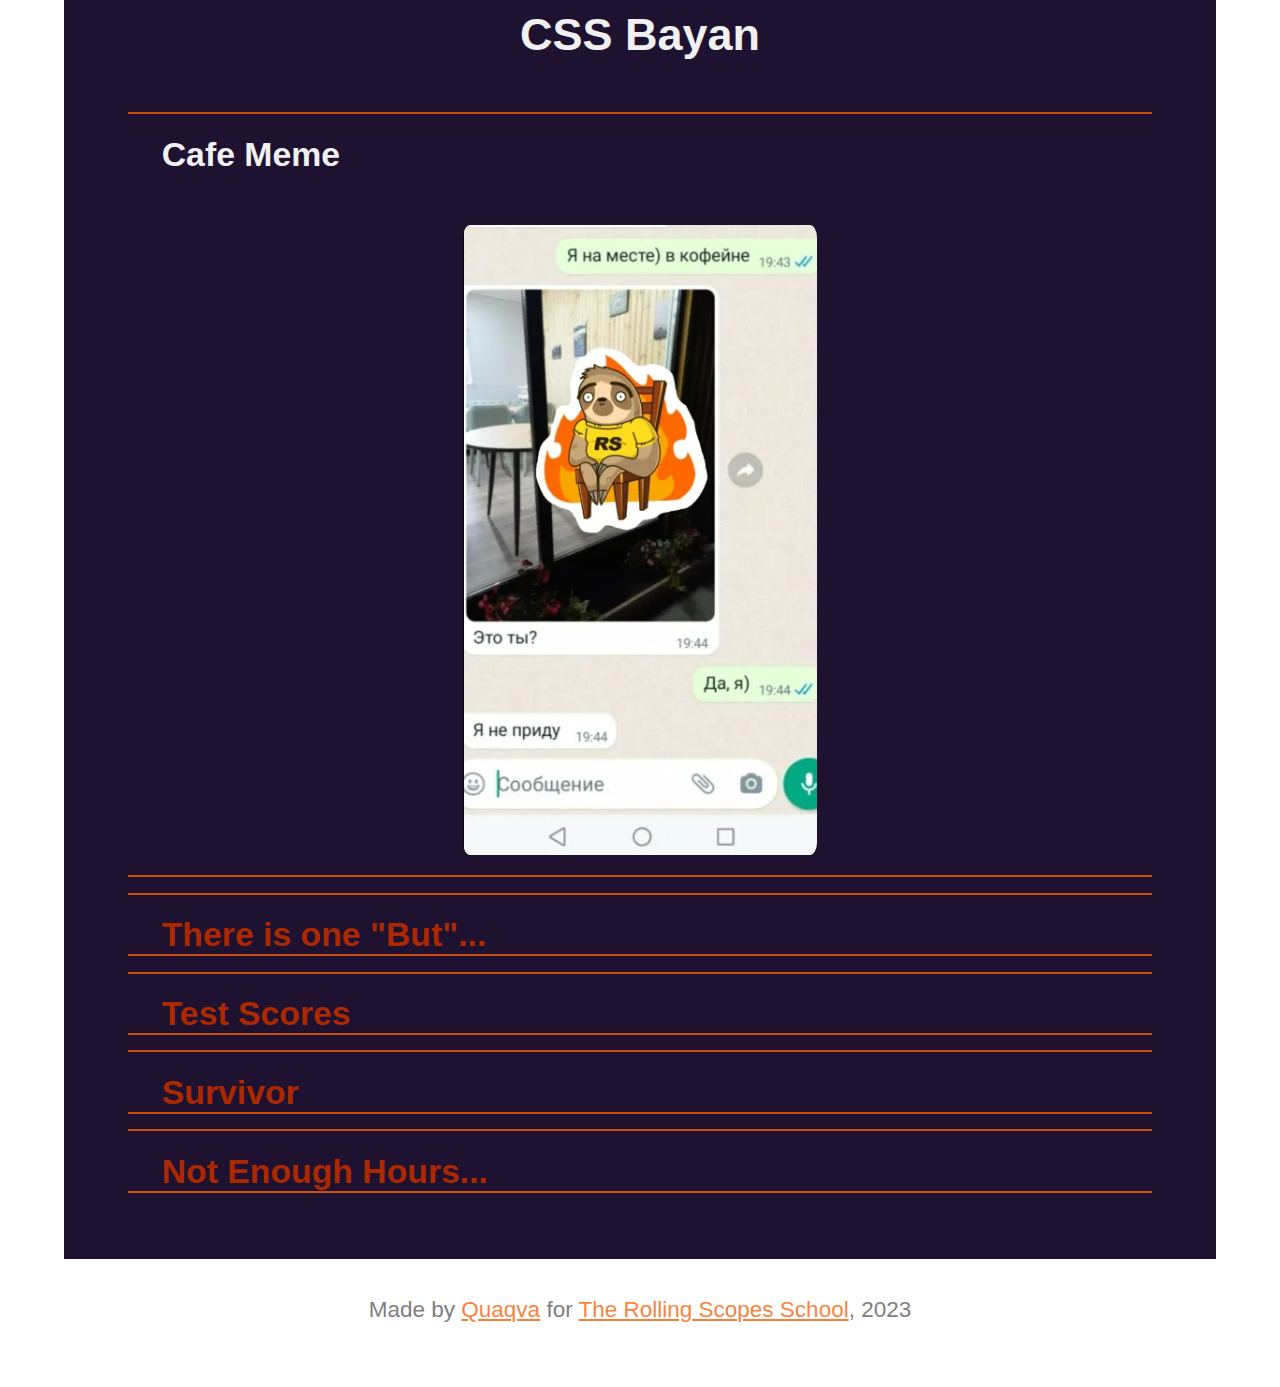
==== commit f9be60f2: "feat: more basic css + media quieries (Sun, 12 Mar, 2023, 03:27:50 PM)" ====
--- a/index.html
+++ b/index.html
@@ -12,10 +12,8 @@
     <title>CSS Bayan</title>
 </head>
 <body>
-    <header>
+    <main>
         <h1>CSS Bayan</h1>
-    </header>
-    <main>
         <div class="accordion-wrapper">
             <div id="meme-1" class="accordion-item" tabindex="0" autofocus>
                 <h2>Cafe Meme </h2>
@@ -60,7 +58,8 @@
         </div>
     </main>
     <footer>
-        <p>Made by <span class="underline">Quaqva</span>, 2023</p>
+        <p>Made by <a href="" target="_blank">Quaqva</a>
+            for <a href="" target="_blank">The Rolling Scopes School</a>, 2023</p>
     </footer>
 </body>
 </html>--- a/styles.css
+++ b/styles.css
@@ -1,9 +1,11 @@
 :root {
     --bg-color-body: white;
-    --bg-color-main: white;
-    --border-color-item: black;
-    --font-color: black;
-    --font-color-item:blue;
+    --bg-color-main: #1e1230;
+    --bg-color-item-active:#380d59;
+    --border-color-item: rgba(247, 95, 7, 0.8);
+    --font-color: #f0f0f0;
+    --font-color-item: #ab2800;
+    --font-color-footer: grey;
 }
 
 * {
@@ -11,7 +13,7 @@
     margin: 0;
     padding: 0;
     pointer-events: auto;
-    border:none;
+    outline: none;
 }
 
 html {
@@ -24,85 +26,108 @@
     font-size:1.5rem;
 }
 
-header {
-    margin: 5% auto;
-}
-
-header > h1 {
+h1 {
     text-align: center;
     font-size:2em;
+    padding-top:1vh;
+    margin-bottom: 5%;
 }
 
 main {
     margin:0 auto;
-    width:80%;
+    padding:0 5vw;
+    width:90%;
     background-color:var(--bg-color-main);
 }
 
 .accordion-wrapper {
     z-index: 0;
+    padding-bottom:5%;
 }
 
 .accordion-item {
     width:100%;
+    height:20%;
     margin:2.5% auto;
     padding-top:2%;
-    border-top:3px solid var(--border-color-item);
-    border-bottom: 3px solid var(--border-color-item);
+    border-top:2px solid var(--border-color-item);
+    border-bottom: 2px solid var(--border-color-item);
     color:var(--font-color-item);
     z-index: 1;
-}
-
-.accordion-wrapper:hover .accordion-item,
-.accordion-item:focus{
-    color: var(--font-color);
-    cursor:pointer;
-}
-
-.accordion-item:active {
-    color: var(--font-color-item);
-}
-
-/* icons behaviour */
-.accordion-wrapper:hover .fa,
-.accordion-item .fa-chevron-down
-{
-    opacity: 1;
-}
-
-.accordion-wrapper .fa,
-.accordion-item:hover .fa-chevron-down {
-    opacity:0;
+    transition: ease-in-out 0.15s;
 }
 
 .accordion-item .fa-chevron-up{
     opacity: 0 !important;
 }
 
-.accordion-item:hover .fa-chevron-up{
-    opacity: 1 !important;
-}
 
 .accordion-item img {
     display:block;
     object-fit: cover;
-    width:0;
+    height:auto;
+    width:auto;
+    max-height: 60vh;
+    max-width: 90%;
     border-radius:2%;
-    height:0;
-    transition: ease-in-out 0.2s;
+    transition: max-height linear 0.2s, max-width linear 0.2s;
     margin:0 auto;
 }
 
-.accordion-item:hover img,
-.accordion-item:focus img{
-    margin:5% auto 2% auto;
-    height:100%;
-    width:80%;
-}
+/*Hover support*/
+@media (hover: hover) {
+    .accordion-item img{
+        max-height: 0;
+        max-width: 0;
+    }
+
+    .accordion-wrapper:hover .accordion-item,
+    .accordion-item:focus{
+        color: var(--font-color);
+        cursor:pointer;
+    }
+
+    /* icons behaviour */
+    .accordion-wrapper:hover .fa,
+    .accordion-item .fa-chevron-down
+    {
+        opacity: 1;
+    }
+
+    .accordion-wrapper .fa,
+    .accordion-item:hover .fa-chevron-down {
+        opacity:0;
+    }
+
+    .accordion-item:hover .fa-chevron-up{
+        opacity: 1 !important;
+    }
+
+    /*On-click behaviour*/
+    .accordion-item:active {
+        color: var(--font-color-item) !important;
+        background:linear-gradient(
+                120deg,
+                var(--bg-color-main),
+                var(--bg-color-item-active),
+                var(--bg-color-main)
+        );
+    }
+
+    /*Image behaviour*/
+    .accordion-item:hover img,
+    .accordion-item:focus img{
+        margin:5% auto 2% auto;
+        max-width:90%;
+        max-height:60vh;
+    }
+}
+
 
 .accordion-item h2 {
     display:inline-block;
     width:70%;
+    padding-left:1em;
 }
 
 .align-right {
@@ -121,9 +146,61 @@
 footer {
     display: flex;
     justify-content: center;
-    align-items: center;
-    height:5vh;
+    text-align: center;
+    align-items: end;
     width:100%;
     padding:5%;
-    border-top:1px solid black;
-}+    color: var(--font-color-footer);
+}
+
+footer a {
+    color: var(--border-color-item);
+}
+
+/*Phone*/
+@media (min-width:320px){
+    main {
+        min-height:90vh;
+    }
+    footer {
+        max-height:10vh;
+    }
+}
+
+/*Tablet*/
+@media (min-width:820px) {
+    html {
+        font-size:15px;
+    }
+    main {
+        min-height: 95vh;
+    }
+    .accordion-item {
+        margin:1.5% auto;
+    }
+
+    .accordion-item:hover img,
+    .accordion-item:focus img{
+        max-height:70vh;
+    }
+
+    footer {
+        max-height: 5vh;
+    }
+}
+
+/*Desktop*/
+@media (min-width:1920px){
+    html {
+        font-size: 20px;
+    }
+    main {
+        min-height:98vh;
+    }
+    .accordion-item {
+        margin:1% auto;
+    }
+    footer {
+        max-height: 2.5vh;
+    }
+}
